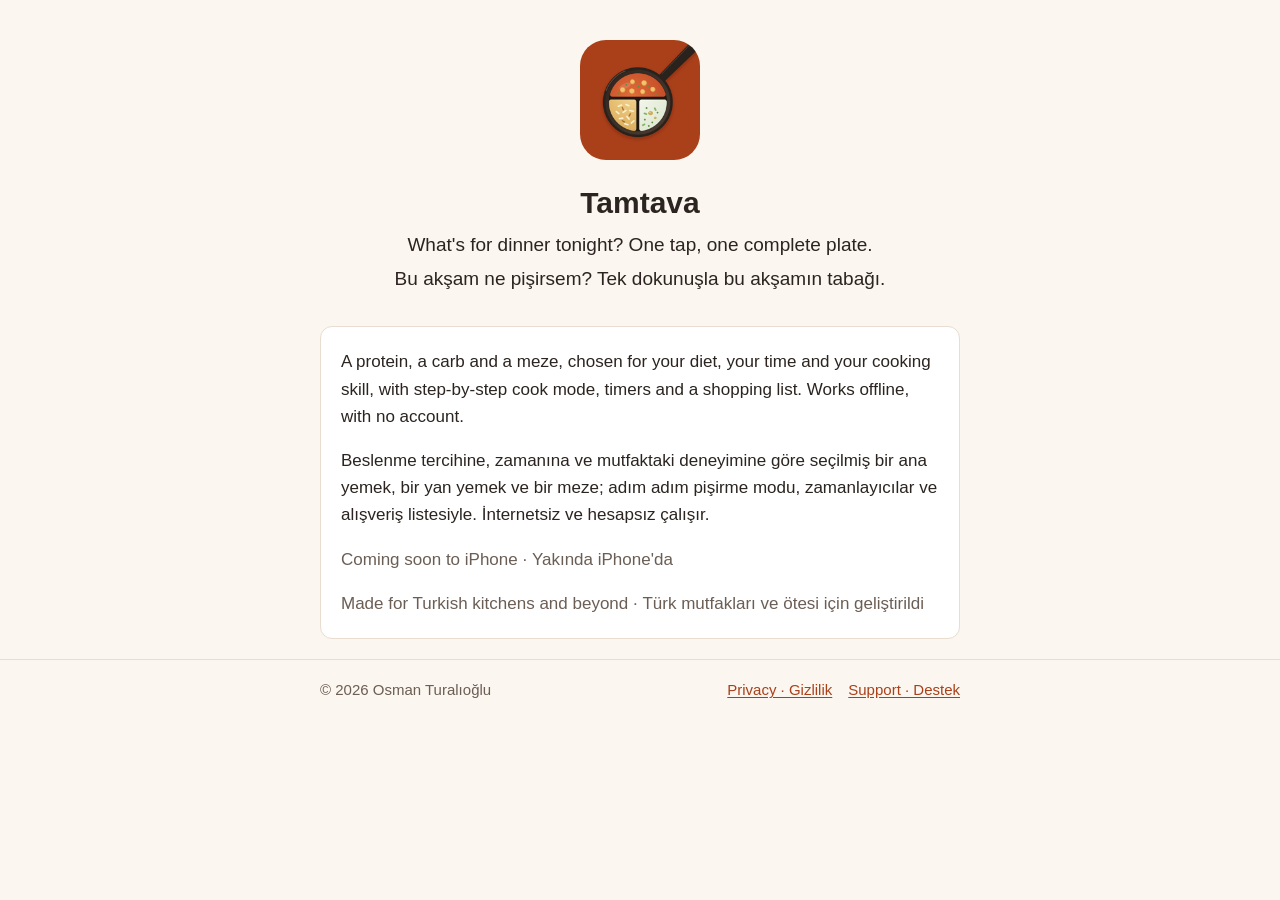
==== index.html @ f841e2f4 "Add the tamtava.com site: home, support and not-found pages The support page is the App Store Connec" ====
<!doctype html>
<html lang="en">
<head>
  <meta charset="utf-8">
  <meta name="viewport" content="width=device-width, initial-scale=1">
  <title>Tamtava · What's for dinner tonight?</title>
  <meta name="description" content="What's for dinner tonight? One tap, one complete plate. Bu akşam ne pişirsem? Tek dokunuşla bu akşamın tabağı.">
  <link rel="canonical" href="https://tamtava.com/">
  <link rel="icon" href="/favicon.png">
  <link rel="apple-touch-icon" href="/apple-touch-icon.png">
  <link rel="stylesheet" href="/style.css">
</head>
<body>
  <main id="main" class="wrap">
    <div class="hero">
      <img src="/icon-192.png" alt="The Tamtava icon: a pan seen from above with three dishes">
      <h1>Tamtava</h1>
      <p class="tagline">What's for dinner tonight? One tap, one complete plate.</p>
      <p class="tagline" lang="tr">Bu akşam ne pişirsem? Tek dokunuşla bu akşamın tabağı.</p>
    </div>

    <div class="card">
      <p>A protein, a carb and a meze, chosen for your diet, your time and your cooking skill, with step-by-step cook mode, timers and a shopping list. Works offline, with no account.</p>
      <p lang="tr">Beslenme tercihine, zamanına ve mutfaktaki deneyimine göre seçilmiş bir ana yemek, bir yan yemek ve bir meze; adım adım pişirme modu, zamanlayıcılar ve alışveriş listesiyle. İnternetsiz ve hesapsız çalışır.</p>
      <p class="meta">Coming soon to iPhone · <span lang="tr">Yakında iPhone'da</span></p>
      <p class="meta">Made for Turkish kitchens and beyond · <span lang="tr">Türk mutfakları ve ötesi için geliştirildi</span></p>
    </div>
  </main>

  <footer class="site-footer">
    <div class="wrap">
      <span>© 2026 Osman Turalıoğlu</span>
      <nav aria-label="Site">
        <a href="/privacy">Privacy · Gizlilik</a>
        <a href="/support">Support · Destek</a>
      </nav>
    </div>
  </footer>
</body>
</html>
---- style.css ----
/* Tamtava's site: the app's own palette (warm cream, terracotta), light and dark, no web fonts. */
:root {
  --bg: #fbf6ef;
  --surface: #ffffff;
  --text: #2b2420;
  --muted: #6b5e55;
  --accent: #a9401a;
  --border: #e8ddd0;
  color-scheme: light;
}

@media (prefers-color-scheme: dark) {
  :root {
    --bg: #1c1714;
    --surface: #26201c;
    --text: #f3ece4;
    --muted: #b9aba0;
    --accent: #e07a52;
    --border: #3a312b;
    color-scheme: dark;
  }
}

*,
*::before,
*::after {
  box-sizing: border-box;
}

html {
  -webkit-text-size-adjust: 100%;
  text-size-adjust: 100%;
}

body {
  margin: 0;
  background: var(--bg);
  color: var(--text);
  font-family: -apple-system, BlinkMacSystemFont, "Segoe UI", Roboto, Helvetica, Arial, sans-serif;
  font-size: 1.0625rem;
  line-height: 1.6;
}

a {
  color: var(--accent);
  text-underline-offset: 0.15em;
}

a:focus-visible {
  outline: 3px solid var(--accent);
  outline-offset: 2px;
  border-radius: 2px;
}

.skip {
  position: absolute;
  left: -999px;
}

.skip:focus {
  left: 16px;
  top: 16px;
  background: var(--surface);
  padding: 8px 12px;
  z-index: 1;
}

.wrap {
  max-width: 42rem;
  margin: 0 auto;
  padding: 0 16px;
}

.site-header {
  border-bottom: 1px solid var(--border);
}

.site-header .wrap {
  display: flex;
  align-items: center;
  justify-content: space-between;
  gap: 12px;
  padding-top: 14px;
  padding-bottom: 14px;
}

.brand {
  display: inline-flex;
  align-items: center;
  gap: 10px;
  color: var(--text);
  font-weight: 700;
  font-size: 1.125rem;
  text-decoration: none;
}

.brand img {
  width: 36px;
  height: 36px;
  border-radius: 8px;
}

.lang {
  display: flex;
  flex-wrap: wrap;
  gap: 4px 14px;
  font-size: 0.9375rem;
}

main {
  padding-top: 8px;
  padding-bottom: 48px;
}

h1 {
  font-size: 1.875rem;
  line-height: 1.25;
  margin: 28px 0 8px;
}

h2 {
  font-size: 1.375rem;
  line-height: 1.3;
  margin: 40px 0 8px;
  padding-top: 16px;
  border-top: 1px solid var(--border);
}

h3 {
  font-size: 1.125rem;
  margin: 28px 0 4px;
}

section:first-of-type > h2:first-child {
  border-top: 0;
  padding-top: 0;
}

.meta {
  color: var(--muted);
}

ul,
ol {
  padding-left: 1.4em;
}

li + li {
  margin-top: 4px;
}

table {
  width: 100%;
  border-collapse: collapse;
  margin: 16px 0;
  font-size: 0.9688rem;
  background: var(--surface);
}

th,
td {
  text-align: left;
  vertical-align: top;
  padding: 10px 12px;
  border: 1px solid var(--border);
}

th {
  width: 34%;
  font-weight: 600;
}

.hero {
  text-align: center;
  padding: 40px 0 8px;
}

.hero img {
  width: 120px;
  height: 120px;
  border-radius: 26px;
}

.hero h1 {
  margin-top: 16px;
}

.tagline {
  font-size: 1.1875rem;
  margin: 4px 0;
}

.card {
  background: var(--surface);
  border: 1px solid var(--border);
  border-radius: 12px;
  padding: 4px 20px;
  margin: 20px 0;
}

.contact {
  font-size: 1.1875rem;
  font-weight: 600;
  word-break: break-word;
}

.site-footer {
  border-top: 1px solid var(--border);
  color: var(--muted);
  font-size: 0.9375rem;
}

.site-footer .wrap {
  display: flex;
  flex-wrap: wrap;
  justify-content: space-between;
  gap: 8px 16px;
  padding-top: 18px;
  padding-bottom: 28px;
}

.site-footer nav {
  display: flex;
  gap: 16px;
}
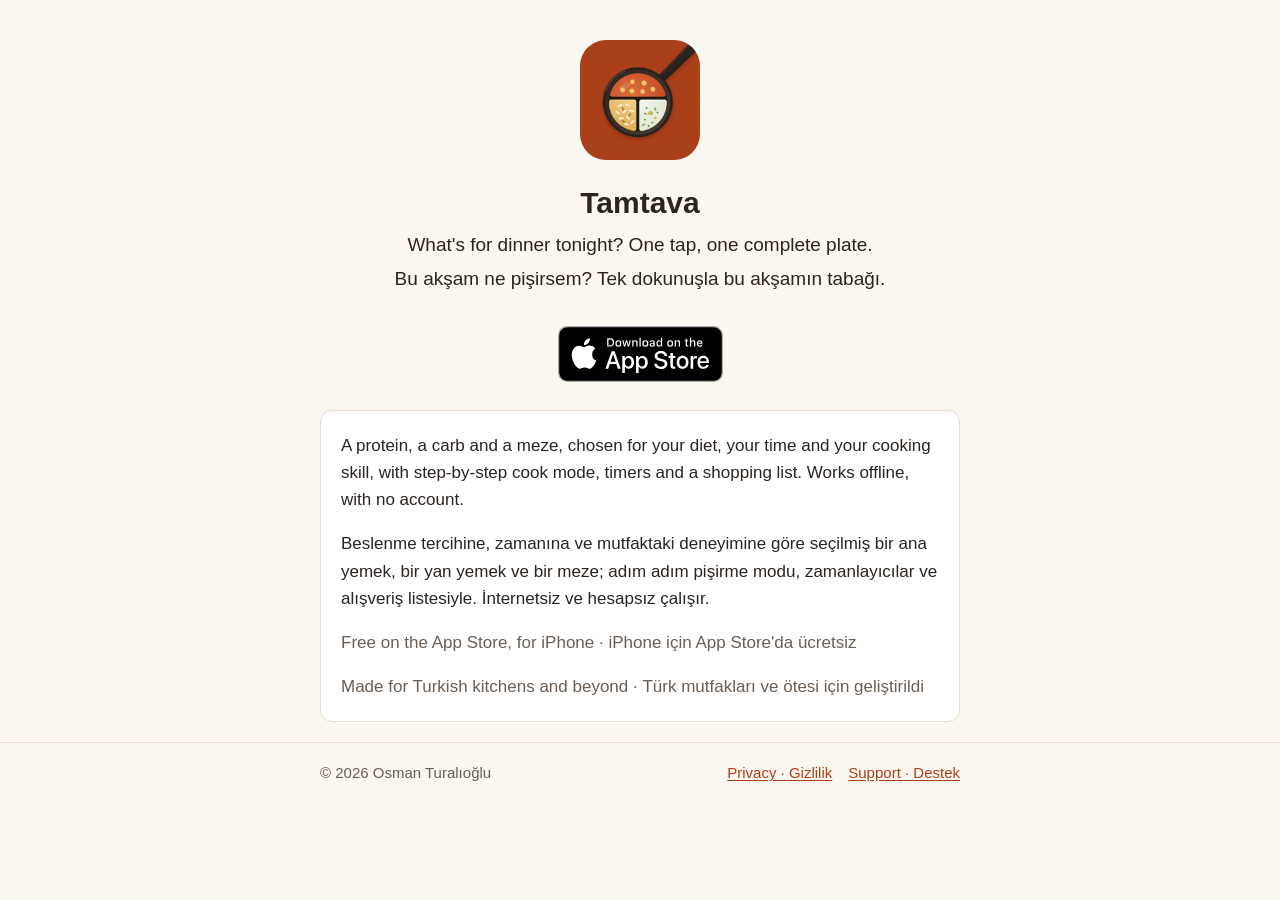
==== commit f57a6d02: "Link the App Store listing: Tamtava is out on iPhone, free The home page's "Coming soon to iPhone" l" ====
--- a/index.html
+++ b/index.html
@@ -19,10 +19,14 @@
       <p class="tagline" lang="tr">Bu akşam ne pişirsem? Tek dokunuşla bu akşamın tabağı.</p>
     </div>
 
+    <p class="store">
+      <a href="https://apps.apple.com/app/tamtava/id6831713388"><img src="/app-store-badge.svg" width="120" height="40" alt="Download Tamtava on the App Store"></a>
+    </p>
+
     <div class="card">
       <p>A protein, a carb and a meze, chosen for your diet, your time and your cooking skill, with step-by-step cook mode, timers and a shopping list. Works offline, with no account.</p>
       <p lang="tr">Beslenme tercihine, zamanına ve mutfaktaki deneyimine göre seçilmiş bir ana yemek, bir yan yemek ve bir meze; adım adım pişirme modu, zamanlayıcılar ve alışveriş listesiyle. İnternetsiz ve hesapsız çalışır.</p>
-      <p class="meta">Coming soon to iPhone · <span lang="tr">Yakında iPhone'da</span></p>
+      <p class="meta">Free on the App Store, for iPhone · <span lang="tr">iPhone için App Store'da ücretsiz</span></p>
       <p class="meta">Made for Turkish kitchens and beyond · <span lang="tr">Türk mutfakları ve ötesi için geliştirildi</span></p>
     </div>
   </main>
--- a/style.css
+++ b/style.css
@@ -190,6 +190,23 @@
   margin: 4px 0;
 }
 
+/* Apple's "Download on the App Store" badge, unchanged (Apple's rules); at least 40px tall on screen. */
+.store {
+  text-align: center;
+  margin: 20px 0 8px;
+}
+
+.store a {
+  display: inline-block;
+  line-height: 0;
+  border-radius: 8px;
+}
+
+.store img {
+  width: 165px;
+  height: auto;
+}
+
 .card {
   background: var(--surface);
   border: 1px solid var(--border);
